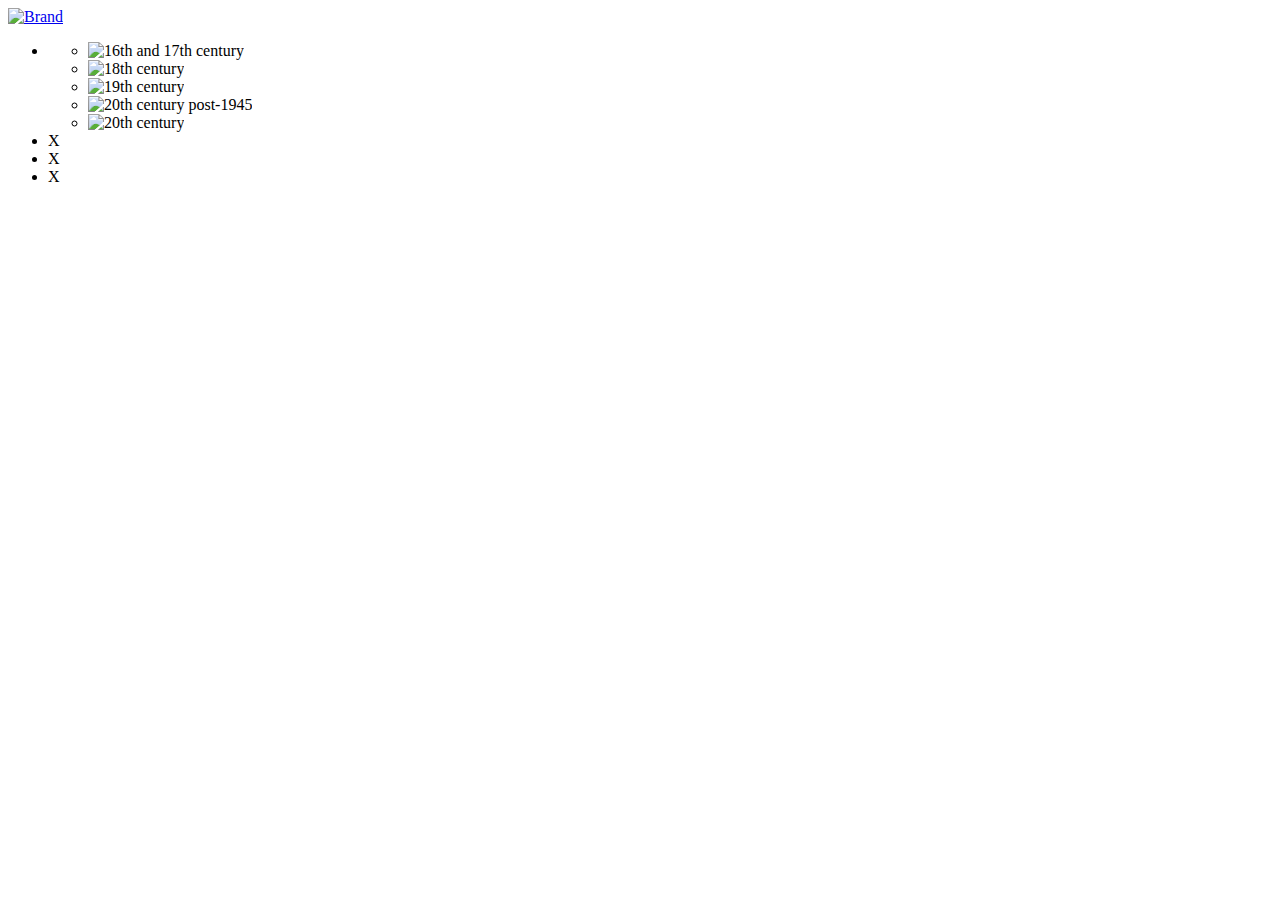
==== templates/index.html @ bdc6a08a "added resizing to sidebar images" ====
<!DOCTYPE html>
<html lang="en">
<head>
	<meta charset="UTF-8">
	<title>Document</title>
	<script src="http://ajax.googleapis.com/ajax/libs/jquery/1.11.1/jquery.min.js"></script>
	<link href="../static/CSS/style.css" rel="stylesheet">
	<script src="../static/js/index.js"></script>
</head>

<nav class="navbar navbar-default" role="navigation">
  <div class="container-fluid">
    <div class="navbar-header">
      <a class="navbar-brand" href="#">
        <img alt="Brand" src="">
      </a>
    </div>
  </div>
</nav>

<body>

<ul id="columnWrapper">
	
	<li id="eraColumn">
		<div class="fan">
			<ul>
				<li><img data-era="289" alt = "16th and 17th century" src="http://www.placekitten.com/g/200/201" class = "era_img" /></li>
				<li><img data-era="290" alt = "18th century"src="http://www.placekitten.com/g/200/201" class = "era_img"/></li>
				<li><img data-era="350" alt = "19th century" src="http://www.placekitten.com/g/201/200" class = "era_img"/></li>
				<li><img data-era="8" alt ="20th century post-1945" src="http://www.placekitten.com/g/201/200" class = "era_img"/></li>
				<li><img data-era="415" alt ="20th century" src="http://www.placekitten.com/g/201/200" class = "era_img" /></li>
			</ul>
		</div>
	</li>

	<li id="movementColumn">

		<div id = "movementContainer" class="fan">			
		</div>

		<div id="closeMovements">X</div>

	</li>


	<li id="artistColumn">

		<div id="artistContainer" class="fan">
		</div>

		<div id="closeArtists">X</div>

	</li>

	<li id="artworkColumn">
		<div id="artworkContainer" class="fan">
			<ul>
				
			</ul>
		</div>

		<div id="closeArtwork">X</div>
	</li>



</ul>

</body>
</html>
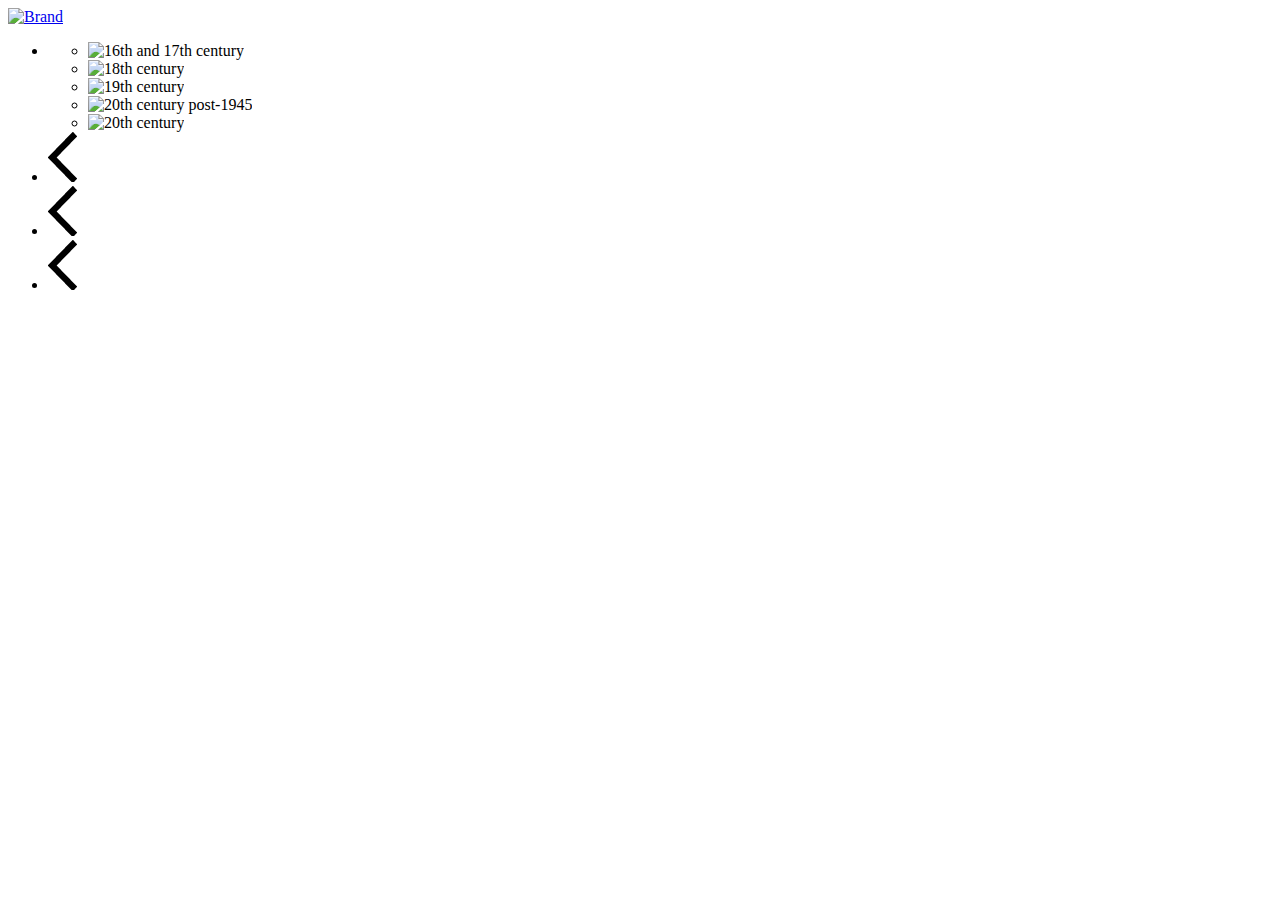
==== commit abb3b4b7: "added landing page" ====
--- a/templates/index.html
+++ b/templates/index.html
@@ -24,12 +24,12 @@
 	
 	<li id="eraColumn">
 		<div class="fan">
-			<ul>
-				<li><img data-era="289" alt = "16th and 17th century" src="http://www.placekitten.com/g/200/201" class = "era_img" /></li>
-				<li><img data-era="290" alt = "18th century"src="http://www.placekitten.com/g/200/201" class = "era_img"/></li>
-				<li><img data-era="350" alt = "19th century" src="http://www.placekitten.com/g/201/200" class = "era_img"/></li>
-				<li><img data-era="8" alt ="20th century post-1945" src="http://www.placekitten.com/g/201/200" class = "era_img"/></li>
-				<li><img data-era="415" alt ="20th century" src="http://www.placekitten.com/g/201/200" class = "era_img" /></li>
+			<ul id = "era">
+				<li class = "rotate"><img class = "start_img" data-era="289" alt = "16th and 17th century" src="http://www.placekitten.com/g/200/201" class = "era_img" /></li>
+				<li class = "rotate"><img class = "start_img"data-era="290" alt = "18th century"src="http://www.placekitten.com/g/200/201" class = "era_img"/></li>
+				<li class = "rotate"><img class = "start_img"data-era="350" alt = "19th century" src="http://www.placekitten.com/g/201/200" class = "era_img"/></li>
+				<li class = "rotate"><img class = "start_img" data-era="8" alt ="20th century post-1945" src="http://www.placekitten.com/g/201/200" class = "era_img"/></li>
+				<li class = "rotate"><img class = "start_img" data-era="415" alt ="20th century" src="http://www.placekitten.com/g/201/200" class = "era_img" /></li>
 			</ul>
 		</div>
 	</li>
@@ -39,7 +39,7 @@
 		<div id = "movementContainer" class="fan">			
 		</div>
 
-		<div id="closeMovements">X</div>
+		<div id="closeMovements"> <img src = "../static/fonts/Caret.png"></div>
 
 	</li>
 
@@ -49,18 +49,18 @@
 		<div id="artistContainer" class="fan">
 		</div>
 
-		<div id="closeArtists">X</div>
+		<div id="closeArtists"><img src = "../static/fonts/Caret.png"></div>
 
 	</li>
 
 	<li id="artworkColumn">
-		<div id="artworkContainer" class="fan">
-			<ul>
-				
-			</ul>
+		<div id="artworkContainer" class="fan">	
 		</div>
+			
 
-		<div id="closeArtwork">X</div>
+
+
+		<div id="closeArtwork"><img src = "../static/fonts/Caret.png"></div>
 	</li>
 
 
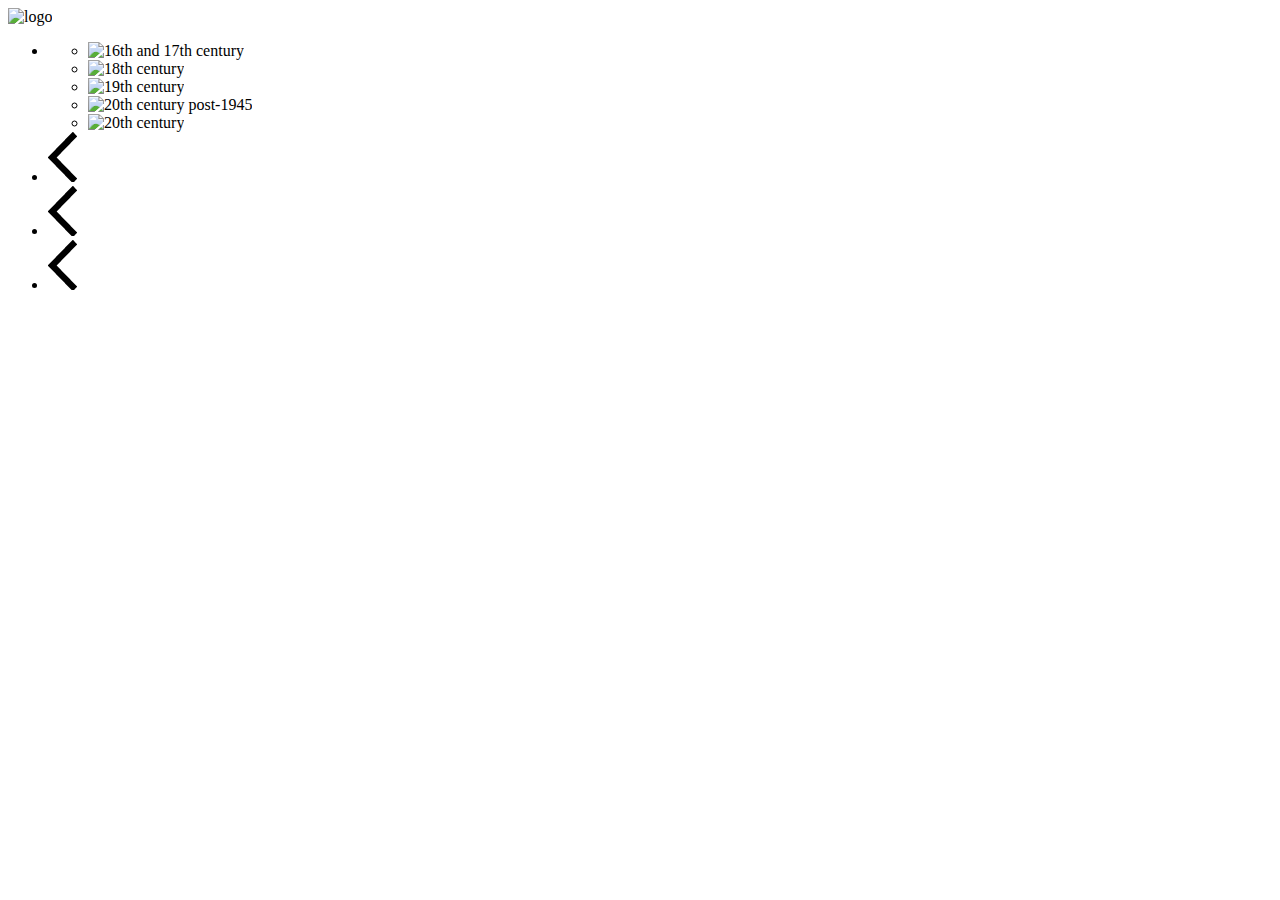
==== commit 8ea203bc: "added logo and nav bar" ====
--- a/templates/index.html
+++ b/templates/index.html
@@ -9,13 +9,7 @@
 </head>
 
 <nav class="navbar navbar-default" role="navigation">
-  <div class="container-fluid">
-    <div class="navbar-header">
-      <a class="navbar-brand" href="#">
-        <img alt="Brand" src="">
-      </a>
-    </div>
-  </div>
+        <img  id = "logo" alt="logo" src="../static/img/logo_3.jpg">
 </nav>
 
 <body>
@@ -25,11 +19,11 @@
 	<li id="eraColumn">
 		<div class="fan">
 			<ul id = "era">
-				<li class = "rotate"><img class = "start_img" data-era="289" alt = "16th and 17th century" src="http://www.placekitten.com/g/200/201" class = "era_img" /></li>
-				<li class = "rotate"><img class = "start_img"data-era="290" alt = "18th century"src="http://www.placekitten.com/g/200/201" class = "era_img"/></li>
-				<li class = "rotate"><img class = "start_img"data-era="350" alt = "19th century" src="http://www.placekitten.com/g/201/200" class = "era_img"/></li>
-				<li class = "rotate"><img class = "start_img" data-era="8" alt ="20th century post-1945" src="http://www.placekitten.com/g/201/200" class = "era_img"/></li>
-				<li class = "rotate"><img class = "start_img" data-era="415" alt ="20th century" src="http://www.placekitten.com/g/201/200" class = "era_img" /></li>
+				<li class = "rotate"><img  id = "start" class = "start_img" data-era="289" alt = "16th and 17th century" src="../static/img/T03456.jpg"/></li>
+				<li class = "rotate"><img class = "start_img"data-era="290" alt = "18th century"src="../static/img/18th.jpg"/></li>
+				<li class = "rotate"><img class = "start_img"data-era="350" alt = "19th century" src="../static/img/19th.jpg" /></li>
+				<li class = "rotate"><img class = "start_img" data-era="8" alt ="20th century post-1945" src="../static/img/Early 20th century.jpg"/></li>
+				<li class = "rotate"><img class = "start_img" data-era="415" alt ="20th century" src="../static/img/20th.jpg"   /></li>
 			</ul>
 		</div>
 	</li>
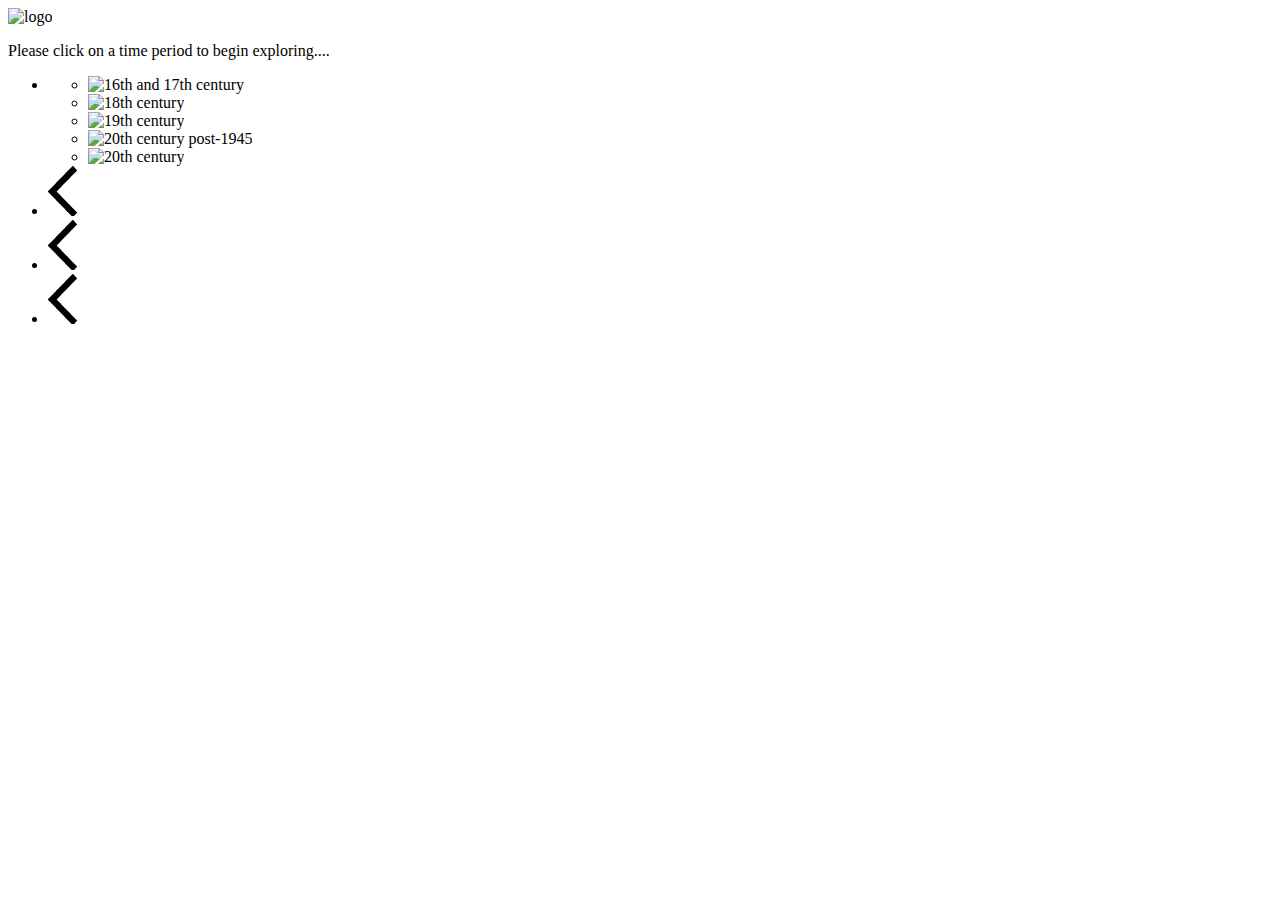
==== commit 810dae33: "added intro updated init funct" ====
--- a/templates/index.html
+++ b/templates/index.html
@@ -6,13 +6,15 @@
 	<script src="http://ajax.googleapis.com/ajax/libs/jquery/1.11.1/jquery.min.js"></script>
 	<link href="../static/CSS/style.css" rel="stylesheet">
 	<script src="../static/js/index.js"></script>
+	<script src="../static/js/prefixfree.min.js"></script>
 </head>
+<body>
 
-<nav class="navbar navbar-default" role="navigation">
-        <img  id = "logo" alt="logo" src="../static/img/logo_3.jpg">
+<nav>
+        <img  id = "logo" alt="logo" src="../static/img/logo_3.jpg"/>
 </nav>
 
-<body>
+<p id = "intro">Please click on a time period to begin exploring....</p>
 
 <ul id="columnWrapper">
 	
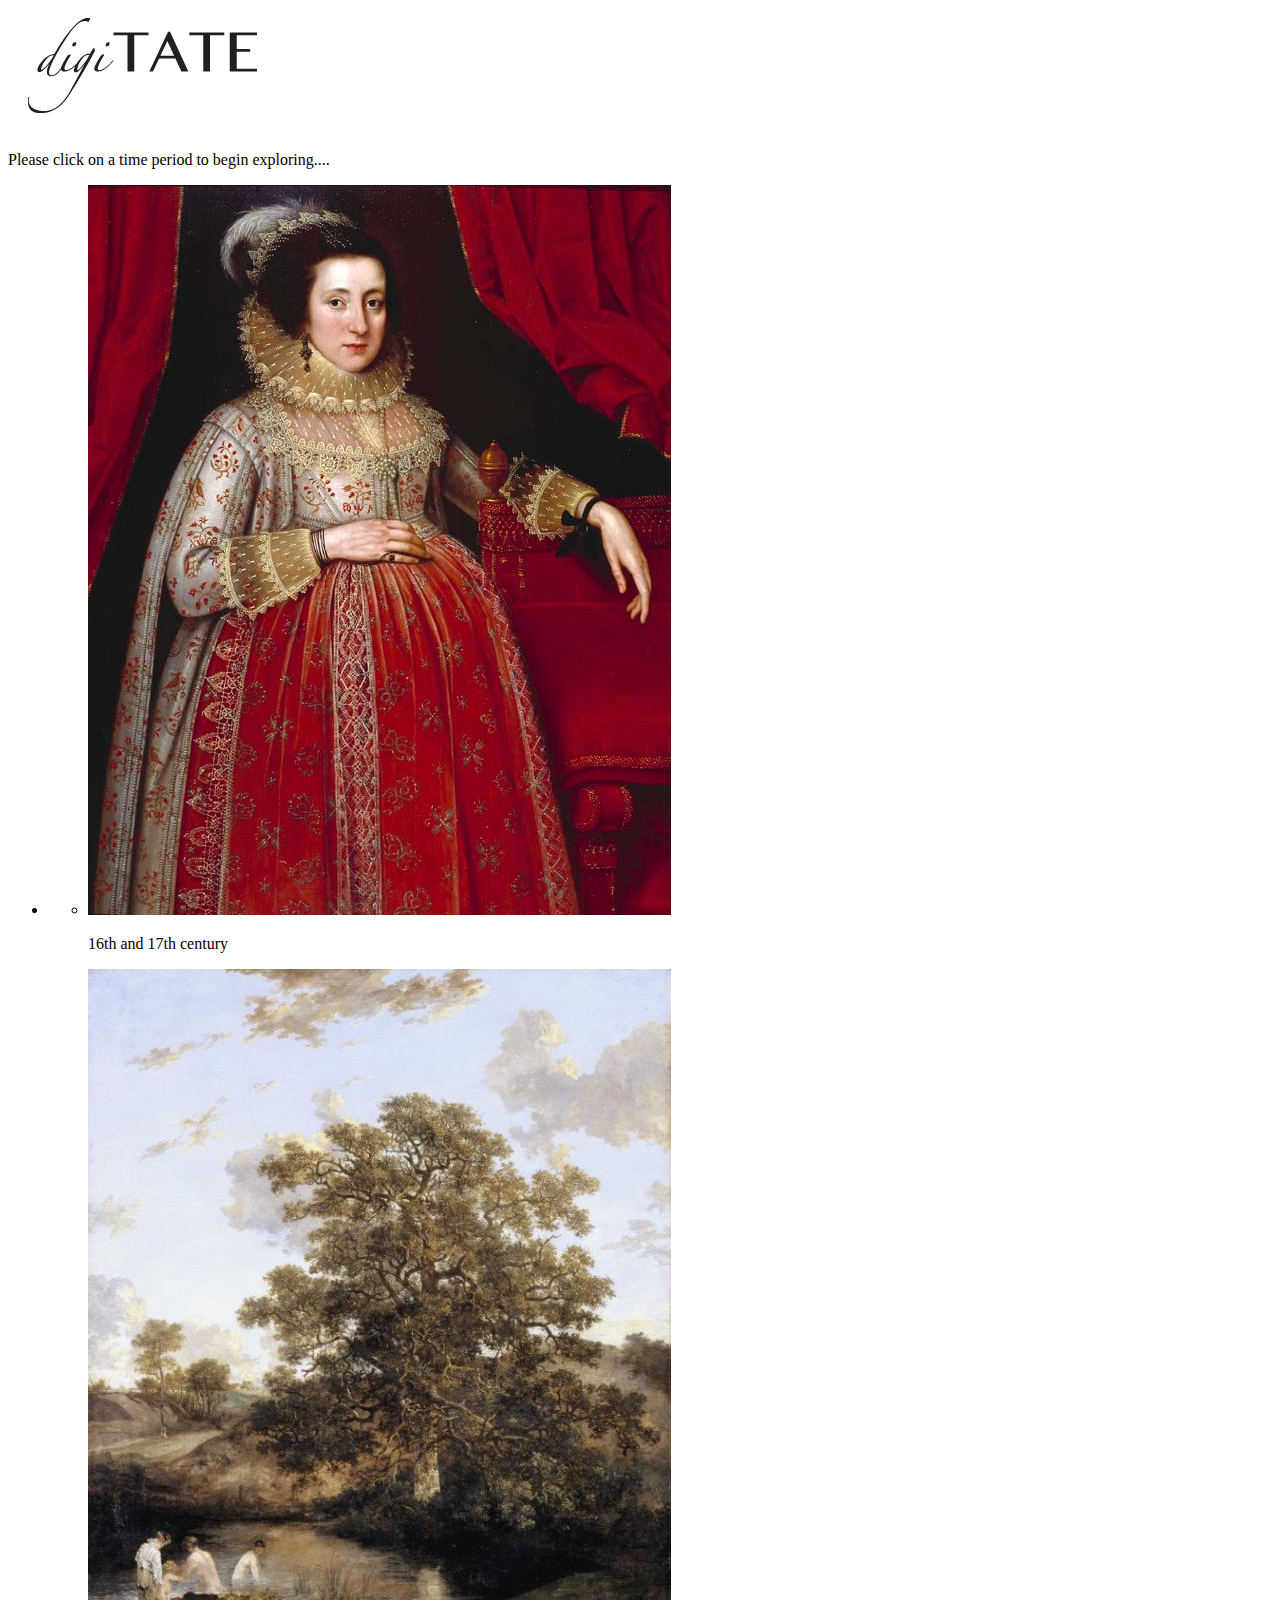
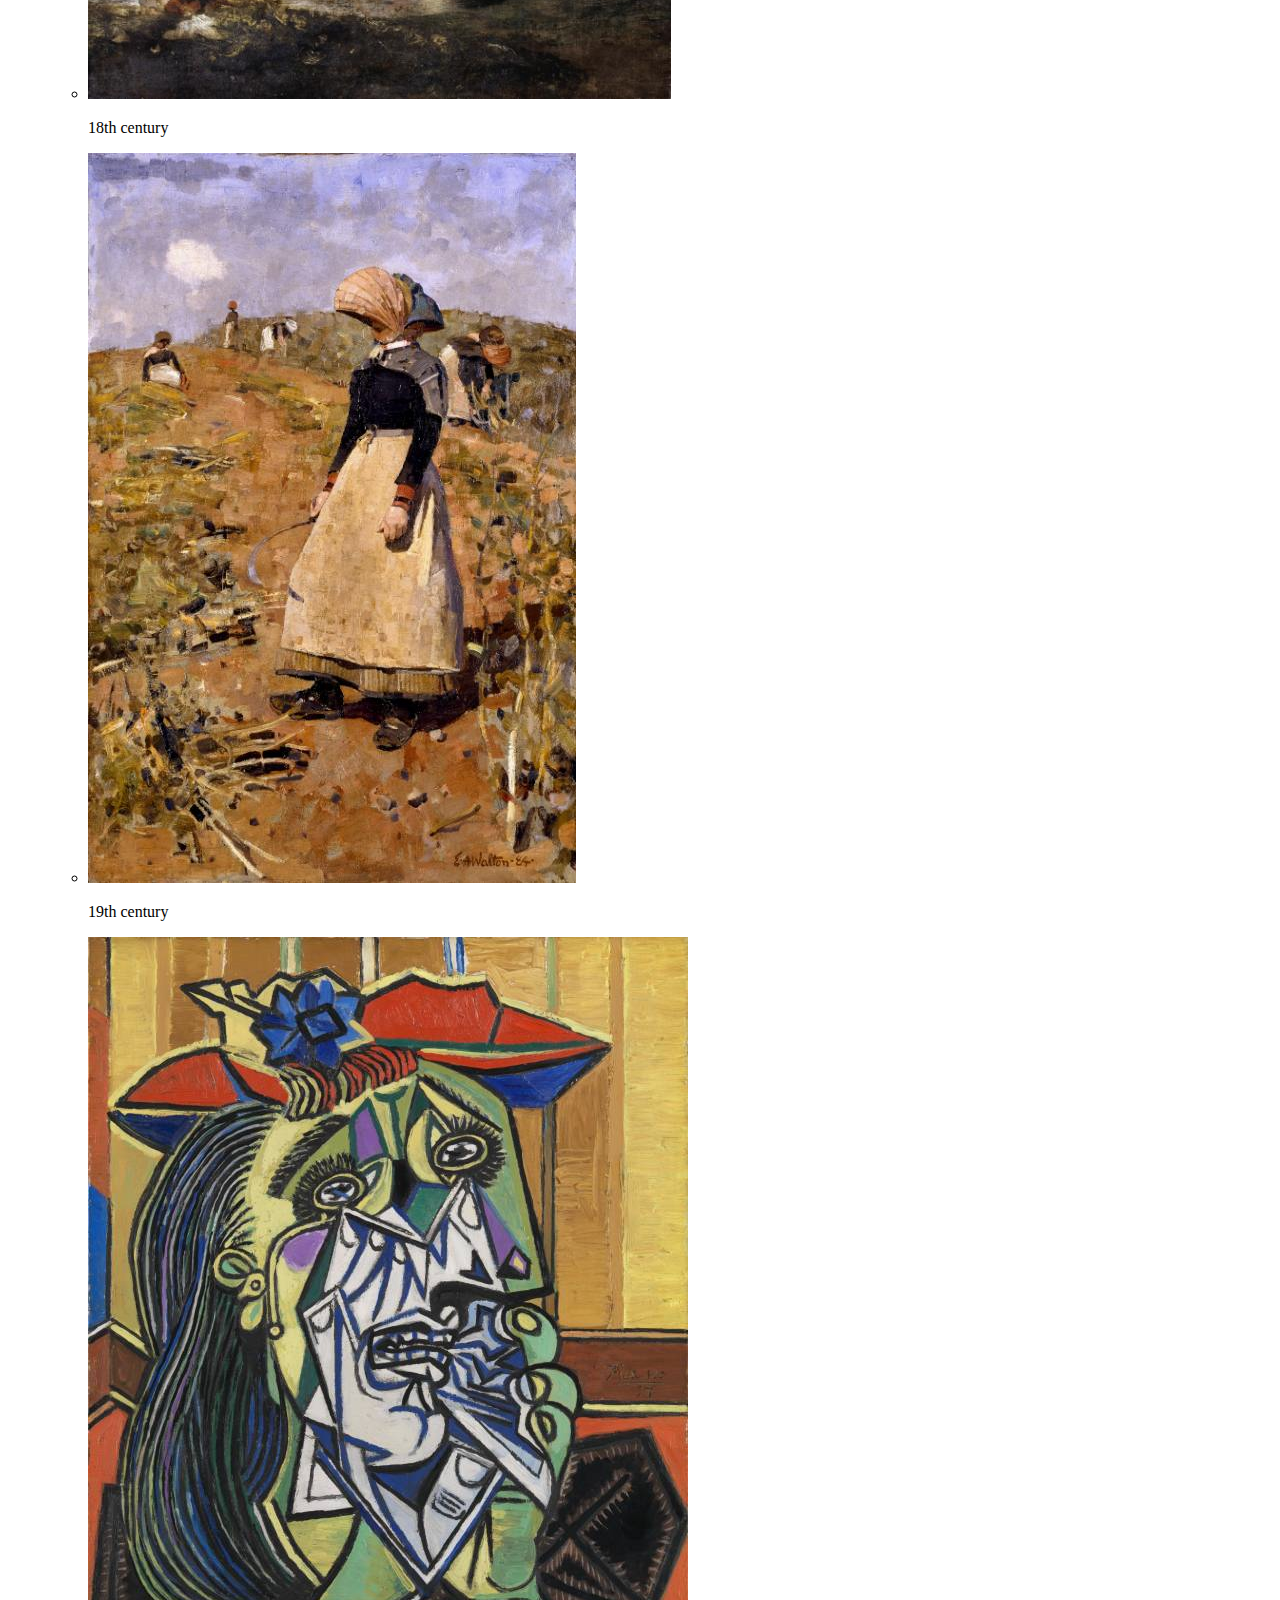
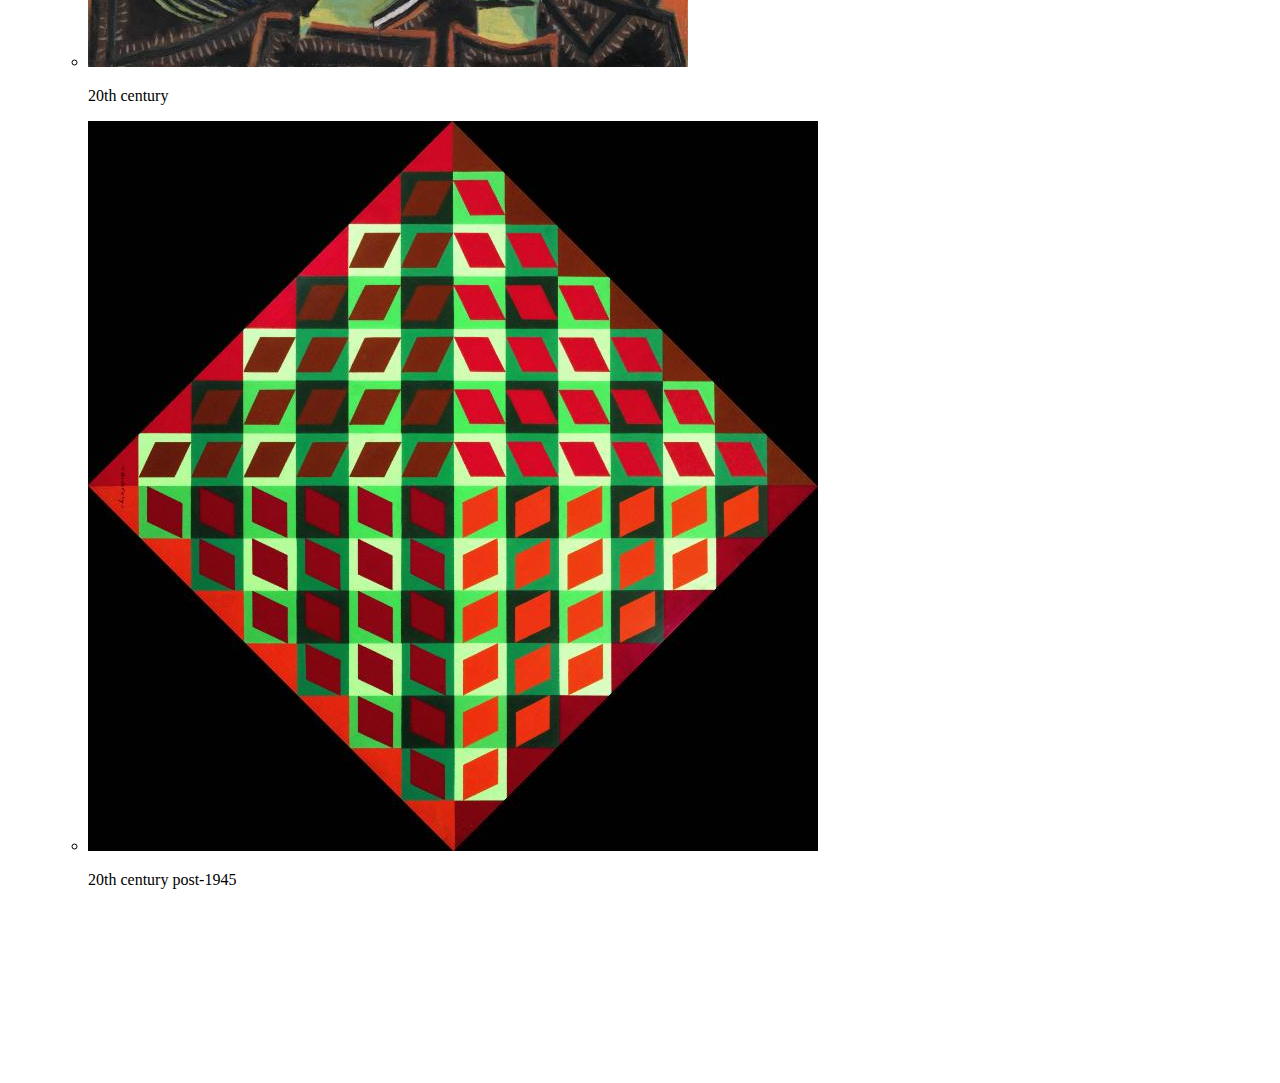
==== commit 21b09373: "testing gifs" ====
--- a/templates/index.html
+++ b/templates/index.html
@@ -11,7 +11,8 @@
 <body>
 
 <nav>
-        <img  id = "logo" alt="logo" src="../static/img/logo_3.jpg"/>
+       <a href ='/'><img  id = "logo" alt="logo" src="../static/img/logo_3.jpg"/></a>
+       <div id = "breadcrumbs"></div>
 </nav>
 
 <p id = "intro">Please click on a time period to begin exploring....</p>
@@ -19,13 +20,27 @@
 <ul id="columnWrapper">
 	
 	<li id="eraColumn">
-		<div class="fan">
+		<div>  <!-- removed class fan -->
 			<ul id = "era">
-				<li class = "rotate"><img  id = "start" class = "start_img" data-era="289" alt = "16th and 17th century" src="../static/img/T03456.jpg"/></li>
-				<li class = "rotate"><img class = "start_img"data-era="290" alt = "18th century"src="../static/img/18th.jpg"/></li>
-				<li class = "rotate"><img class = "start_img"data-era="350" alt = "19th century" src="../static/img/19th.jpg" /></li>
-				<li class = "rotate"><img class = "start_img" data-era="8" alt ="20th century post-1945" src="../static/img/Early 20th century.jpg"/></li>
-				<li class = "rotate"><img class = "start_img" data-era="415" alt ="20th century" src="../static/img/20th.jpg"   /></li>
+					<li class = "rotate"><img class = "start_img" data-era="289" data-name = "16th and 17th century" src="../static/img/T03456.jpg"/>
+						<div class = "overlay"><p>16th and 17th century</p></div>   
+					</li>
+
+					<li class = "rotate"><img class = "start_img"data-era="290" data-name = "18th century"src="../static/img/18th.jpg"/>
+					<div class = "overlay"><p>18th century</p></div> 
+					</li>
+
+					<li class = "rotate"><img class = "start_img"data-era="350" data-name = "19th century" src="../static/img/19th.jpg"/>
+					<div class = "overlay"><p>19th century</p></div> 
+					</li>
+
+					<li class = "rotate"><img class = "start_img" data-era="8" data-name ="20th century" src="../static/img/Early 20th century.jpg"/>
+					<div class = "overlay"><p>20th century</p></div> 
+					</li>
+
+					<li class = "rotate"><img class = "start_img" data-era="415" data-name ="20th century post-1945" src="../static/img/20th.jpg"/>
+					<div class = "overlay"><p>20th century post-1945</p></div> 
+					</li>
 			</ul>
 		</div>
 	</li>
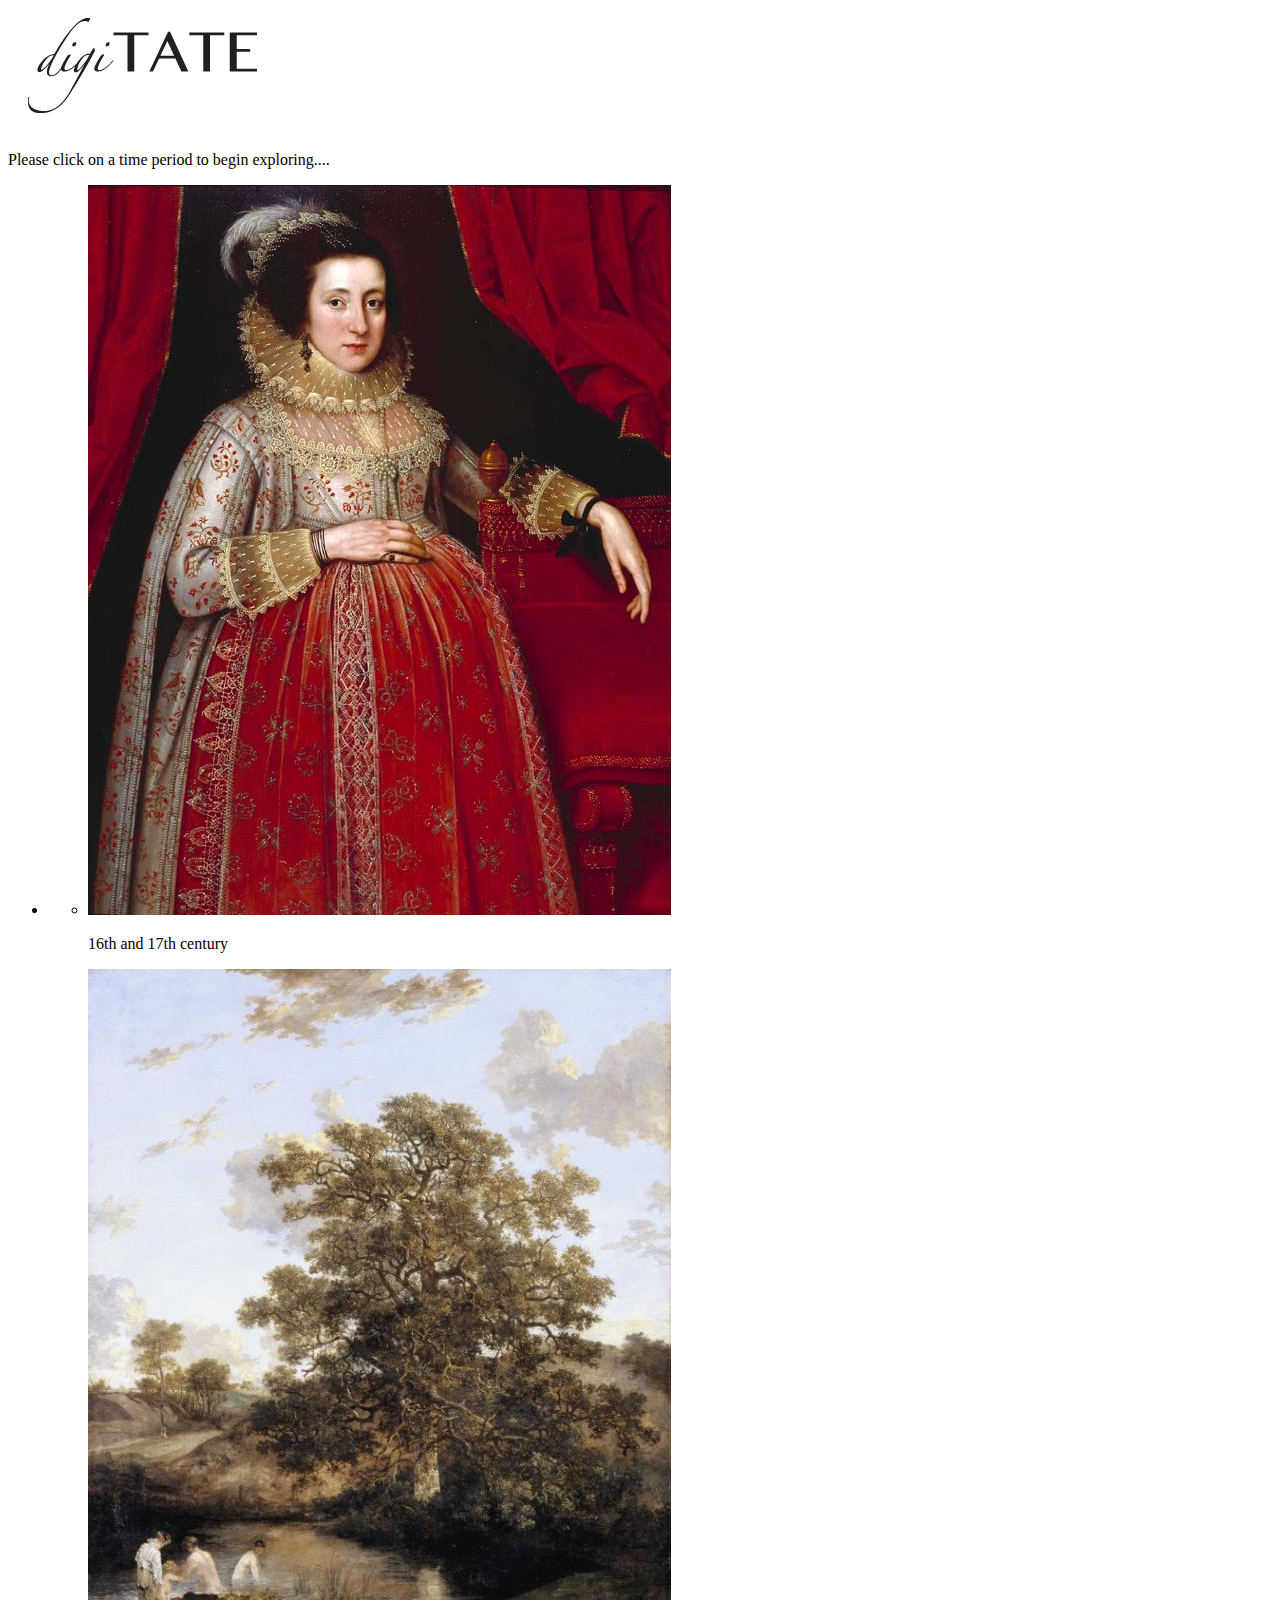
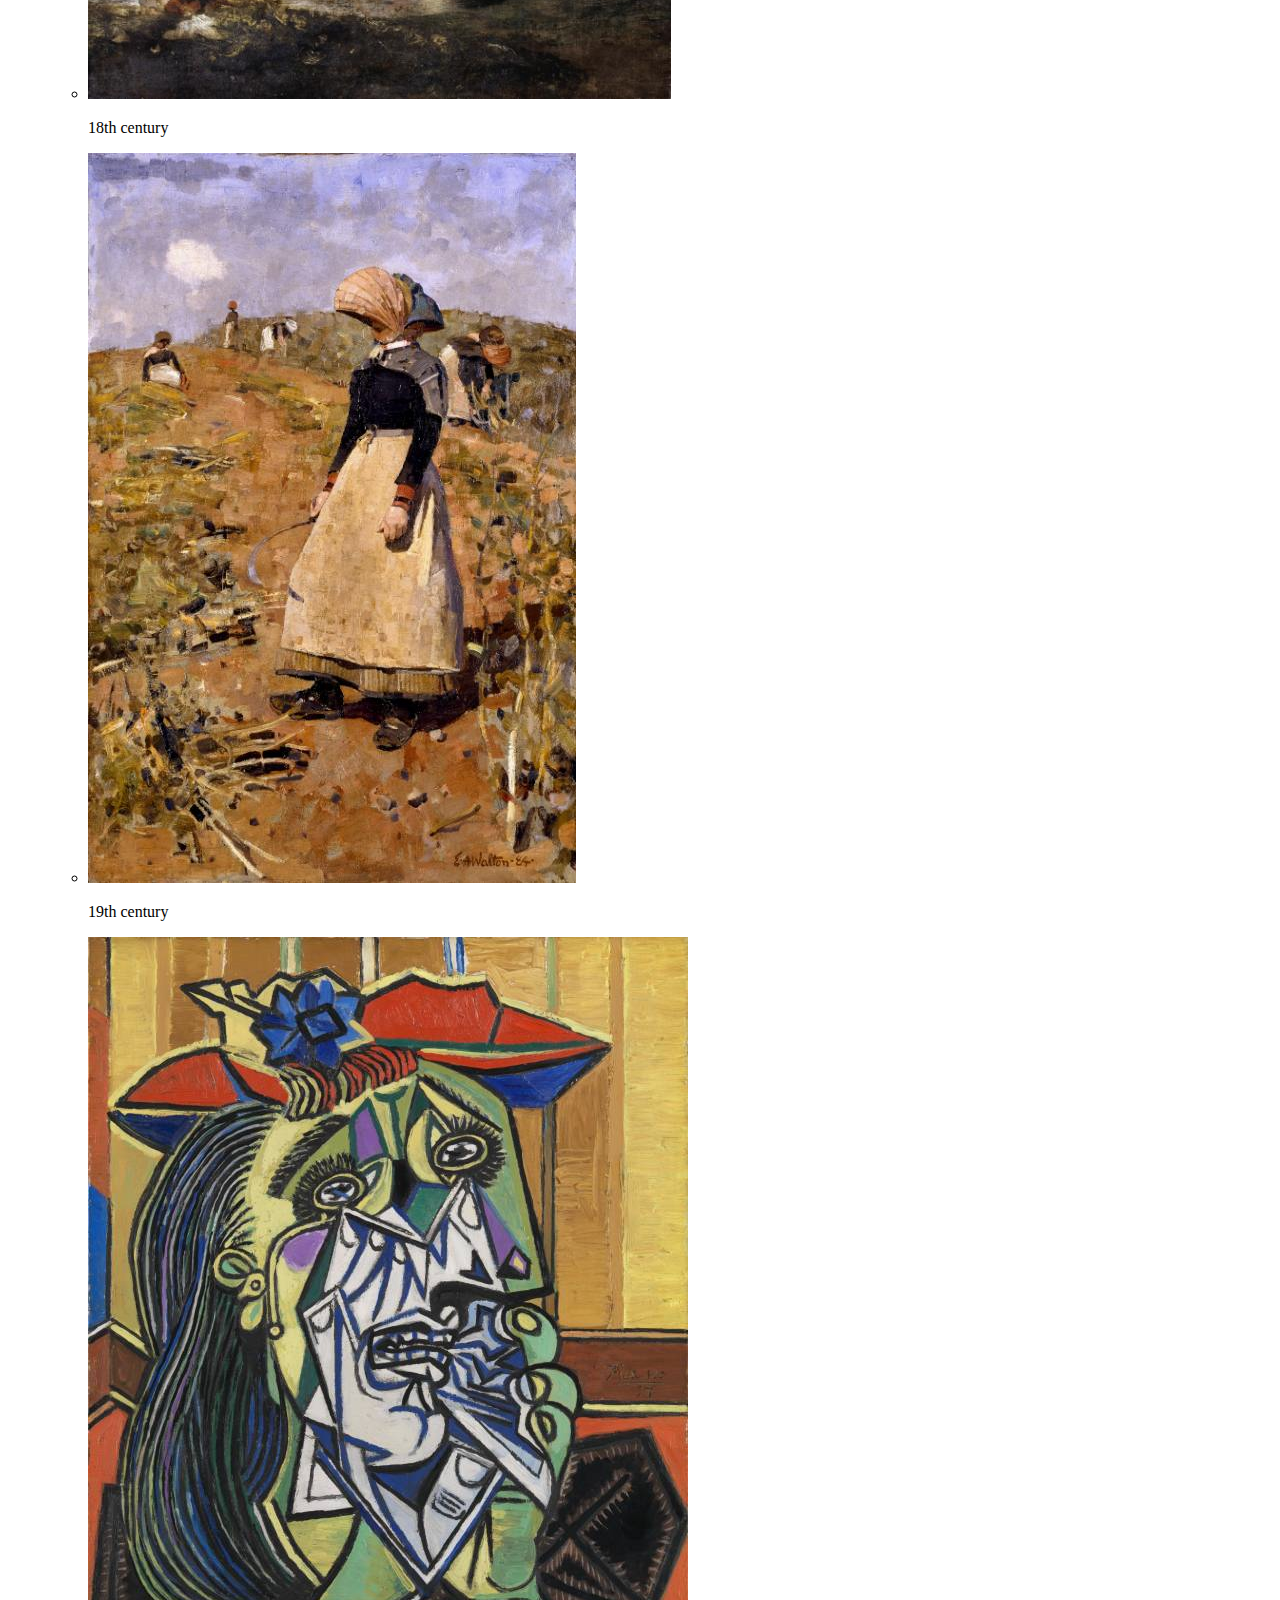
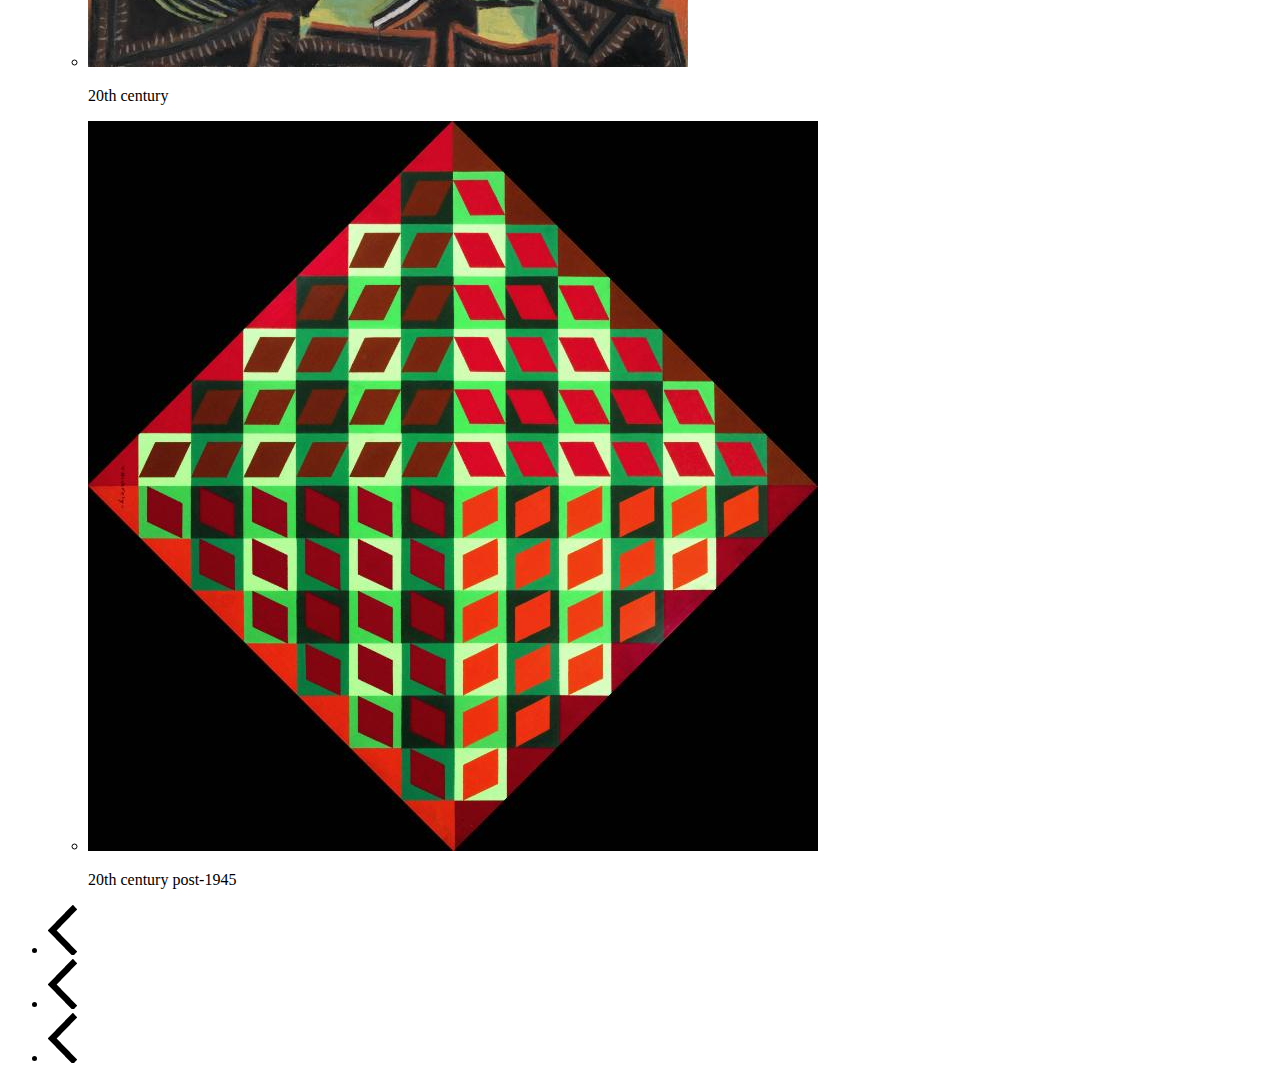
==== commit 923b7dd9: "changed jquery link" ====
--- a/templates/index.html
+++ b/templates/index.html
@@ -2,11 +2,13 @@
 <html lang="en">
 <head>
 	<meta charset="UTF-8">
+	<meta name="viewport" content="width=device-width, initial-scale=1.0">
 	<title>Document</title>
-	<script src="http://ajax.googleapis.com/ajax/libs/jquery/1.11.1/jquery.min.js"></script>
-	<link href="../static/CSS/style.css" rel="stylesheet">
-	<script src="../static/js/index.js"></script>
-	<script src="../static/js/prefixfree.min.js"></script>
+	<script src="//ajax.googleapis.com/ajax/libs/jquery/1.11.1/jquery.min.js"></script>
+	<link href="./static/CSS/style.css" rel="stylesheet">
+	<link href="./static/normalize.css/style.css" rel="stylesheet">
+	<script src="./static/js/index.js"></script>
+	<script src="./static/js/prefixfree.min.js"></script>
 </head>
 <body>
 
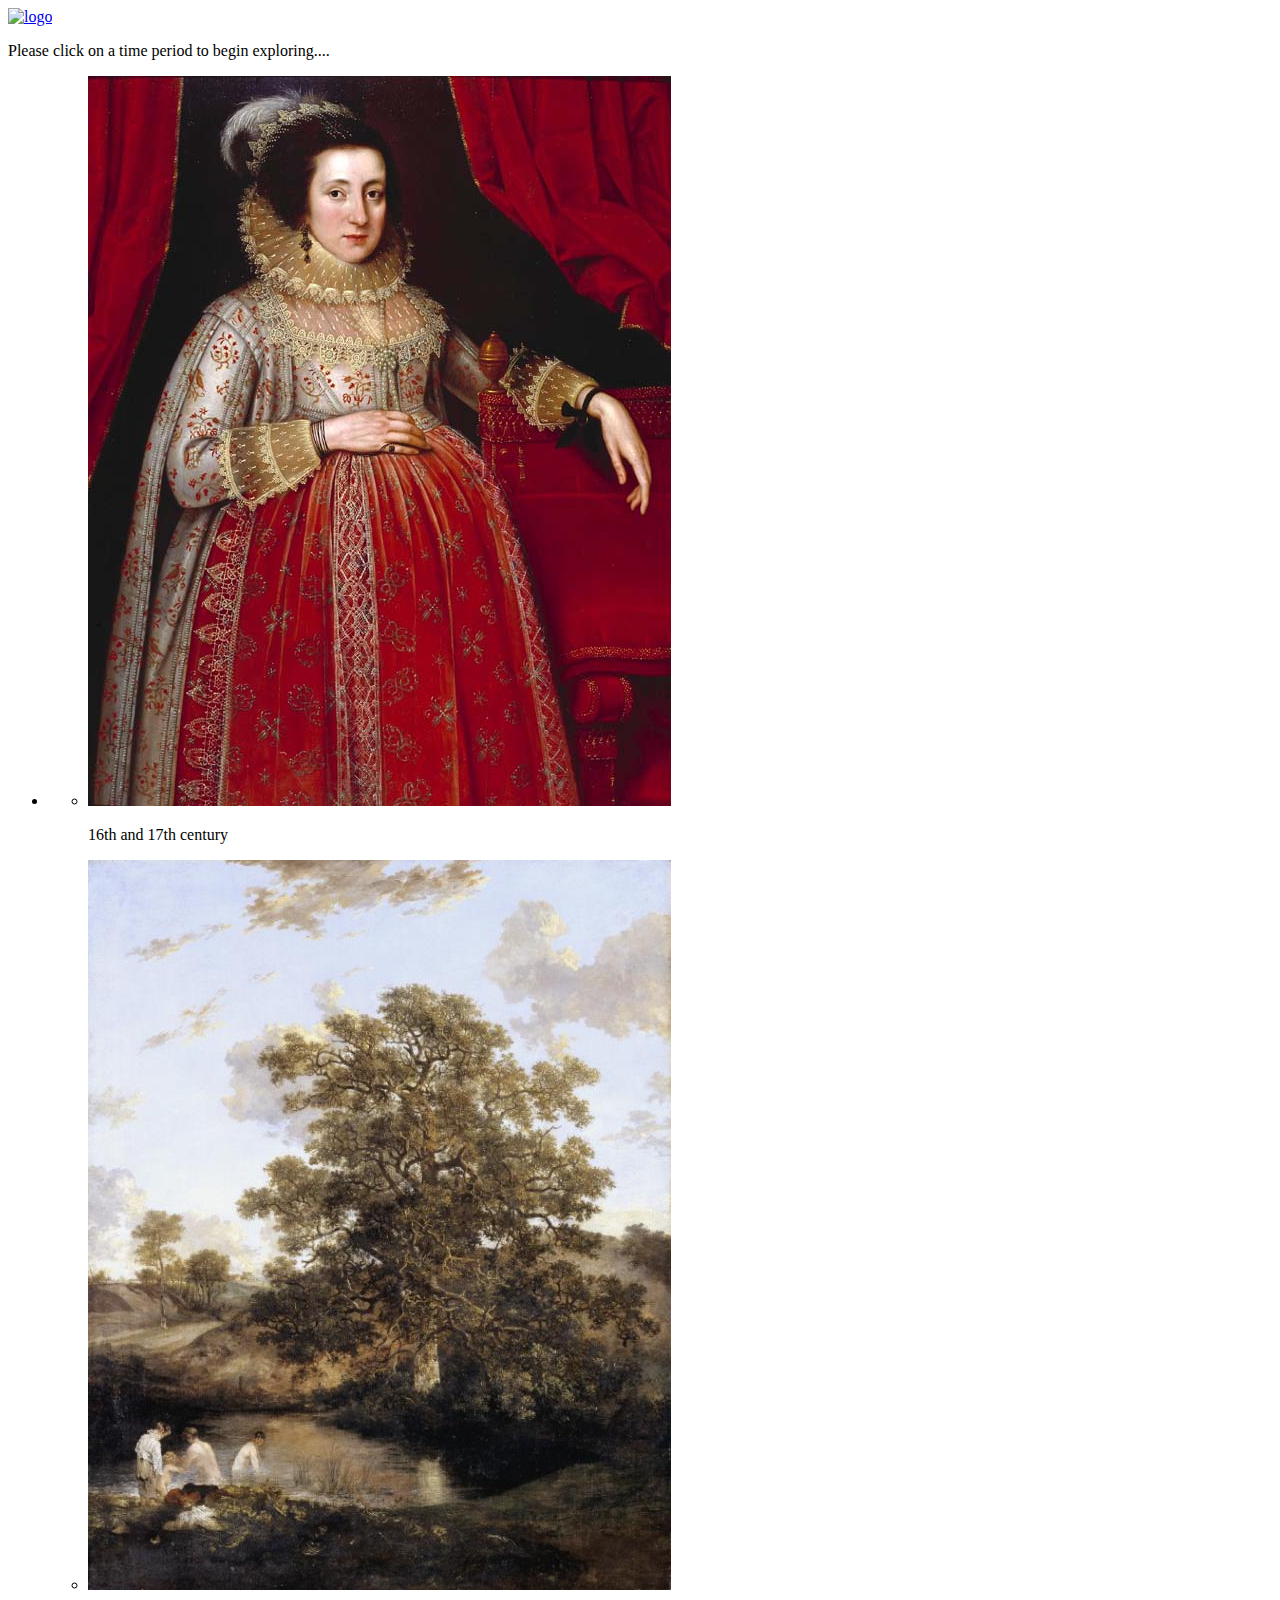
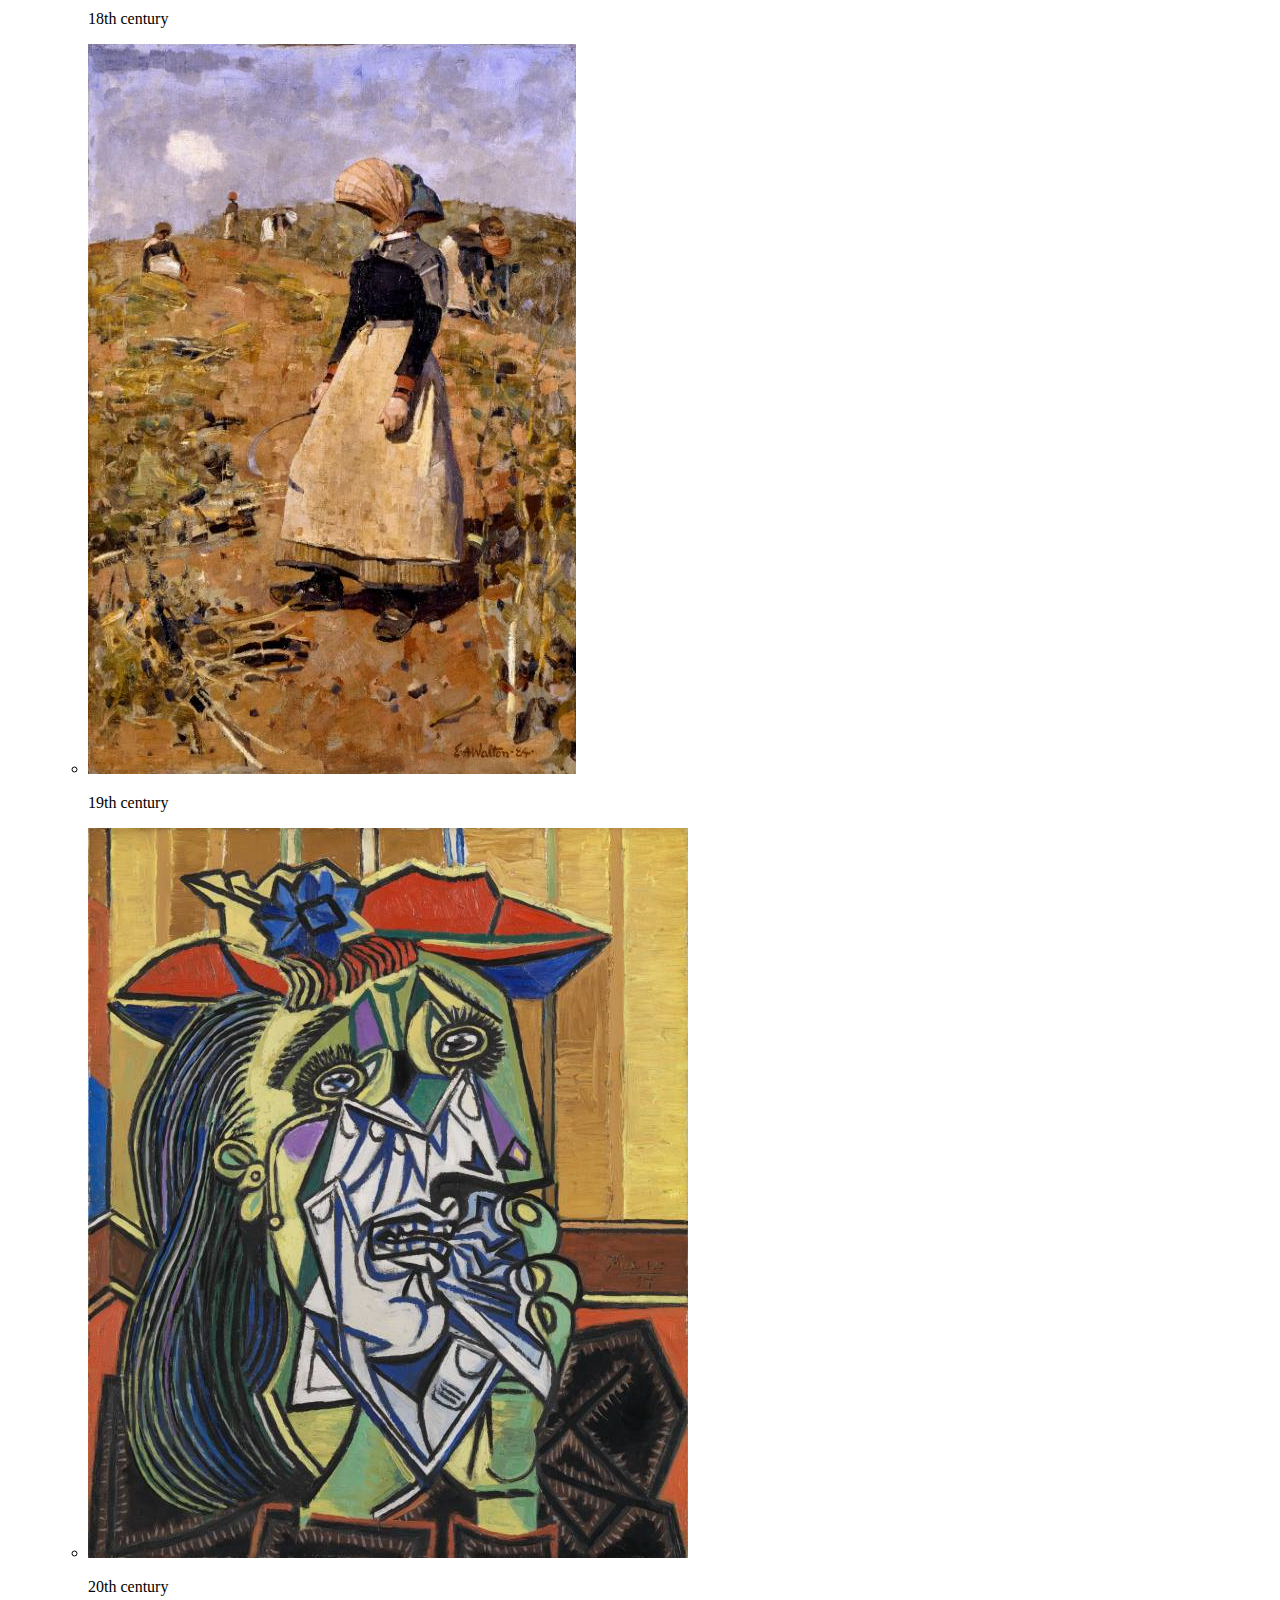
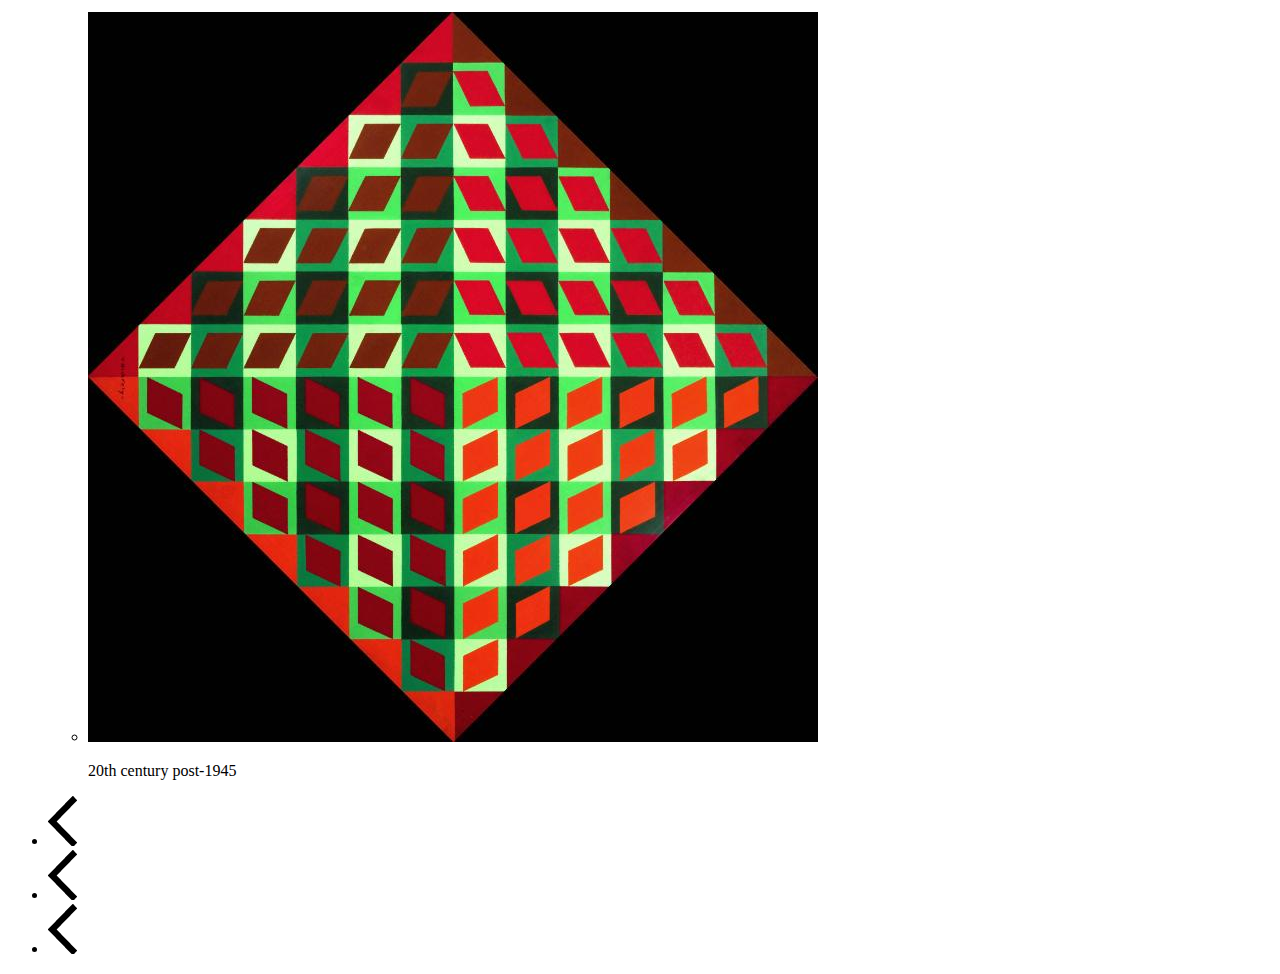
==== commit d08ba812: "adjusted nav bar" ====
--- a/templates/index.html
+++ b/templates/index.html
@@ -5,20 +5,25 @@
 	<meta name="viewport" content="width=device-width, initial-scale=1.0">
 	<title>Document</title>
 	<script src="//ajax.googleapis.com/ajax/libs/jquery/1.11.1/jquery.min.js"></script>
-	<link href="./static/CSS/style.css" rel="stylesheet">
-	<link href="./static/normalize.css/style.css" rel="stylesheet">
+	<link href="./static/css/style.css" rel="stylesheet">
+	<link href="./static/css/normalize.css" rel="stylesheet">
 	<script src="./static/js/index.js"></script>
 	<script src="./static/js/prefixfree.min.js"></script>
 </head>
 <body>
 
 <nav>
-       <a href ='/'><img  id = "logo" alt="logo" src="../static/img/logo_3.jpg"/></a>
-       <div id = "breadcrumbs"></div>
+    <a href ='/'><img  id = "logo" alt="logo" src="../static/img/digiTATE.png"/ border="0"></a>
+    <div id = "breadcrumbs_container">	
+	  <div id = "breadcrumbs"></div>
+	</div>
+	<p id = "intro">Please click on a time period to begin exploring....</p>
+
+
 </nav>
 
-<p id = "intro">Please click on a time period to begin exploring....</p>
-
+<!-- <p id = "intro">Please click on a time period to begin exploring....</p>
+ -->
 <ul id="columnWrapper">
 	
 	<li id="eraColumn">
